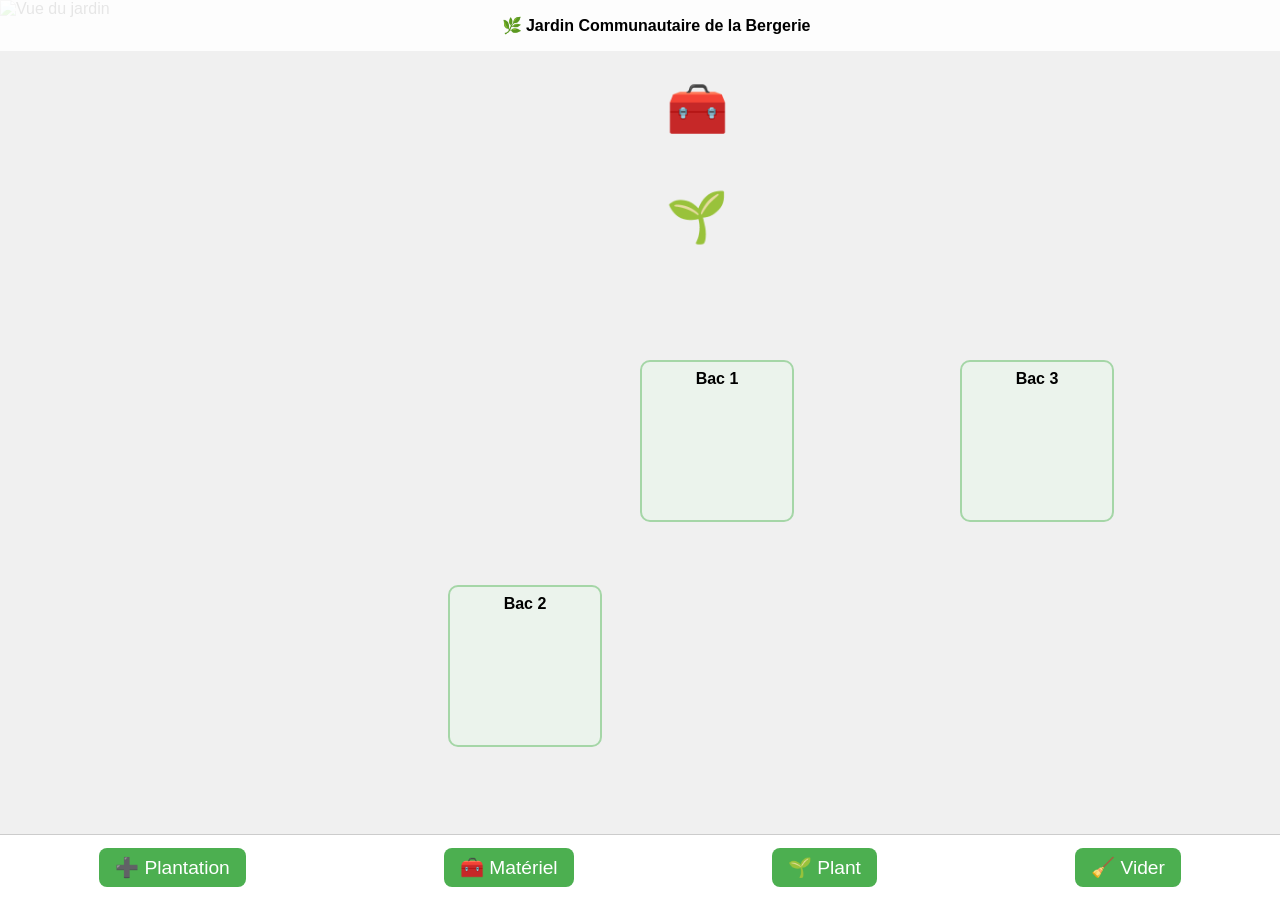
==== index.html @ 273b023b "Add files via upload" ====
<!DOCTYPE html>
<html lang="fr">
<head>
  <meta charset="UTF-8" />
  <title>Jardin - Interface</title>
  <meta name="viewport" content="width=device-width, initial-scale=1.0">
  <link rel="manifest" href="manifest.json">
  <link rel="icon" href="favicon.ico">
  <script>
    if ('serviceWorker' in navigator) {
      navigator.serviceWorker.register('sw.js').then(function(registration) {
        console.log('Service Worker enregistré avec succès :', registration);
      }).catch(function(error) {
        console.log('Échec de l’enregistrement du Service Worker :', error);
      });
    }
  </script>
  <style>
    html, body {
      margin: 0;
      padding: 0;
      height: 100%;
      font-family: Arial, sans-serif;
    }

    body {
      background-color: #f0f0f0;
    }

    header {
      text-align: center;
      background-color: rgba(255, 255, 255, 0.9);
      padding: 1rem;
      position: absolute;
      top: 0;
      left: 0;
      width: 100%;
      z-index: 2;
      font-weight: bold;
    }

    .jardin-container {
      position: relative;
      width: 100%;
      height: 100vh;
      overflow: hidden;
    }

    .jardin-image {
      width: 100%;
      height: 100%;
      object-fit: cover;
      filter: contrast(110%) saturate(130%) brightness(1.1);
    }

    .bac {
      position: absolute;
      width: 150px;
      height: 150px;
      background-color: rgba(232, 245, 233, 0.6);
      border: 2px solid #a5d6a7;
      border-radius: 10px;
      text-align: center;
      padding-top: 0.5rem;
      font-size: 16px;
      overflow-wrap: break-word;
    }

    #bac1 { top: 40%; left: 50%; }
    #bac2 { top: 65%; left: 35%; }
    #bac3 { top: 40%; left: 75%; }
	
	.stock {
      position: absolute;
      ext-align: center;
      padding-top: 0.5rem;
      font-size: 50px;
      overflow-wrap: break-word;
	  cursor: pointer;
	  transition: transform 0.3s ease;
    }
	.stock:hover {
	  transform: scale(1.2);
	}
	
	#stock_mat { top: 8%; left: 52%; }
	#stock_plant { top: 20%; left: 52%; }
	
	.plant-info {
	  position: relative;
	  display: inline-block;
	}

	.tooltip {
	  visibility: hidden;
	  opacity: 0;
	  position: absolute;
	  top: -10px;
	  left: 120%;
	  background-color: #ffffff;
	  color: #333;
	  border: 2px solid #81d4fa;
	  border-radius: 8px;
	  padding: 0.8rem;
	  width: 220px;
	  box-shadow: 0 4px 10px rgba(0,0,0,0.2);
	  transition: opacity 0.3s;
	  z-index: 10;
	  font-size: 0.9rem;
	}

	.plant-info:hover .tooltip {
	  visibility: visible;
	  opacity: 1;
	}
    .icone {
      font-size: 24px;
      margin: 0.2rem;
      transition: transform 0.3s ease;
      cursor: pointer;
      display: block;
    }

    .icone:hover {
      transform: scale(1.2); 
    }

    .menu-bar {
      position: fixed;
      bottom: 0;
      left: 0;
      width: 100%;
      background-color: rgba(255, 255, 255, 0.95);
      display: flex;
      justify-content: space-around;
      align-items: center;
      padding: 0.8rem 0;
      z-index: 4;
      border-top: 1px solid #ccc;
    }

    .menu-bar button {
      background-color: #4CAF50;
      border: none;
      color: white;
      font-size: 1.2rem;
      padding: 0.5rem 1rem;
      border-radius: 8px;
      cursor: pointer;
    }

    .menu-bar button:hover {
      background-color: #45a049;
    }
	

  </style>
</head>
<body>

  <header>
    🌿 Jardin Communautaire de la Bergerie
  </header>

  <div class="jardin-container">
    <img src="img/jardin.png" alt="Vue du jardin" class="jardin-image">
	<div class="stock" id="stock_mat">
		<div onclick="window.location.href='stock_materiel.html'">🧰</div>
	</div>
	<div class="stock" id="stock_plant">
		<div onclick="window.location.href='stock_plant.html'">🌱</div>
	</div>
    <div class="bac" id="bac1">
      <div><strong>Bac 1</strong></div>
    </div>
    <div class="bac" id="bac2">
      <div><strong>Bac 2</strong></div>
    </div>
    <div class="bac" id="bac3">
      <div><strong>Bac 3</strong></div>
    </div>
  </div>

  <div class="menu-bar">
    <button onclick="window.location.href='ajout_plantation.html'">➕ Plantation</button>
    <button onclick="window.location.href='stock_materiel.html'">🧰 Matériel</button>
    <button onclick="window.location.href='stock_plant.html'">🌱 Plant</button>
    <button onclick="localStorage.removeItem('plantations'); location.reload();">🧹 Vider</button>
  </div>

  <script>
    window.onload = function () {
      const plantations = JSON.parse(localStorage.getItem("plantations") || "[]");
      const count = {};

      plantations.forEach(({ plant, bac, quantite, etat, taches }) => {
        const key = `bac${bac}-${plant}`;
        if (!count[key]) count[key] = { plant, bac, quantite, etat, taches };
        else count[key].quantite += quantite;
      });

      for (const key in count) {
        const { plant, bac, quantite, etat, taches } = count[key];
        const bacId = `bac${bac}`;

        const span = document.createElement("span");
        span.className = "icone";
        span.textContent = `${plant}`;
        span.onclick = () => {
          localStorage.setItem("selectedPlant", JSON.stringify(count[key]));
          window.location.href = "fiche_plantation.html";
        };

        const container = document.createElement("div");
        container.className = "plant-info";
        const tooltip = document.createElement("div");
        tooltip.className = "tooltip";
        tooltip.innerHTML = `<strong>Plant : ${plant}</strong><br>Quantité : ${quantite}<br>État : ${etat || "En croissance"}<br>À faire : ${taches || "Arroser"}`;

        container.appendChild(span);
        container.appendChild(tooltip);

        const bacElement = document.getElementById(bacId);
        if (bacElement) bacElement.appendChild(container);
      }
    };
  </script>
</body>
</html>
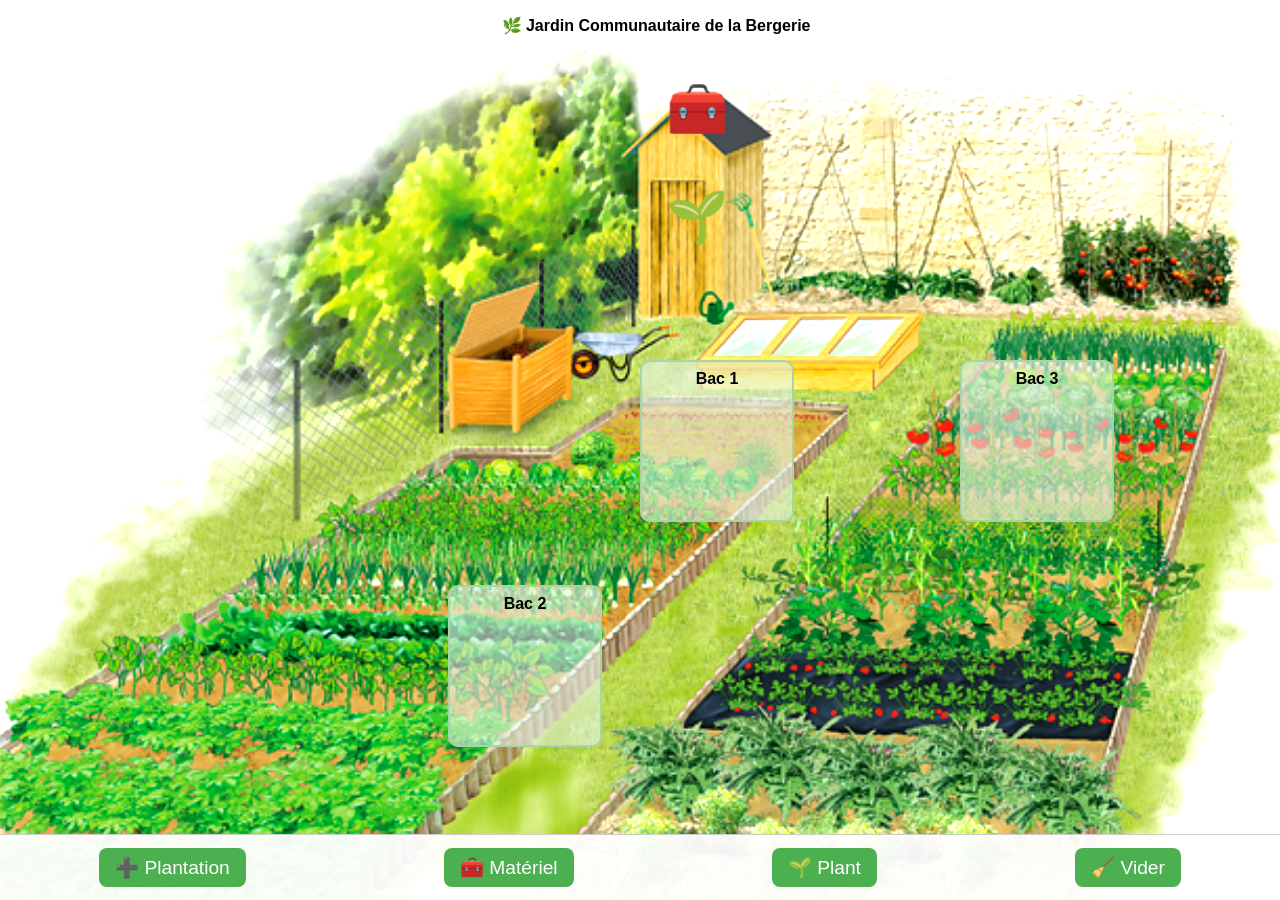
==== commit 95f749f2: "Update index.html" ====
--- a/index.html
+++ b/index.html
@@ -4,8 +4,10 @@
   <meta charset="UTF-8" />
   <title>Jardin - Interface</title>
   <meta name="viewport" content="width=device-width, initial-scale=1.0">
+  <meta name="apple-mobile-web-app-capable" content="yes">
+  <meta name="apple-mobile-web-app-status-bar-style" content="black-translucent">
+  <link rel="apple-touch-icon" href="favicon.png">
   <link rel="manifest" href="manifest.json">
-  <link rel="icon" href="favicon.ico">
   <script>
     if ('serviceWorker' in navigator) {
       navigator.serviceWorker.register('sw.js').then(function(registration) {
@@ -163,7 +165,7 @@
   </header>
 
   <div class="jardin-container">
-    <img src="img/jardin.png" alt="Vue du jardin" class="jardin-image">
+    <img src="jardin.png" alt="Vue du jardin" class="jardin-image">
 	<div class="stock" id="stock_mat">
 		<div onclick="window.location.href='stock_materiel.html'">🧰</div>
 	</div>
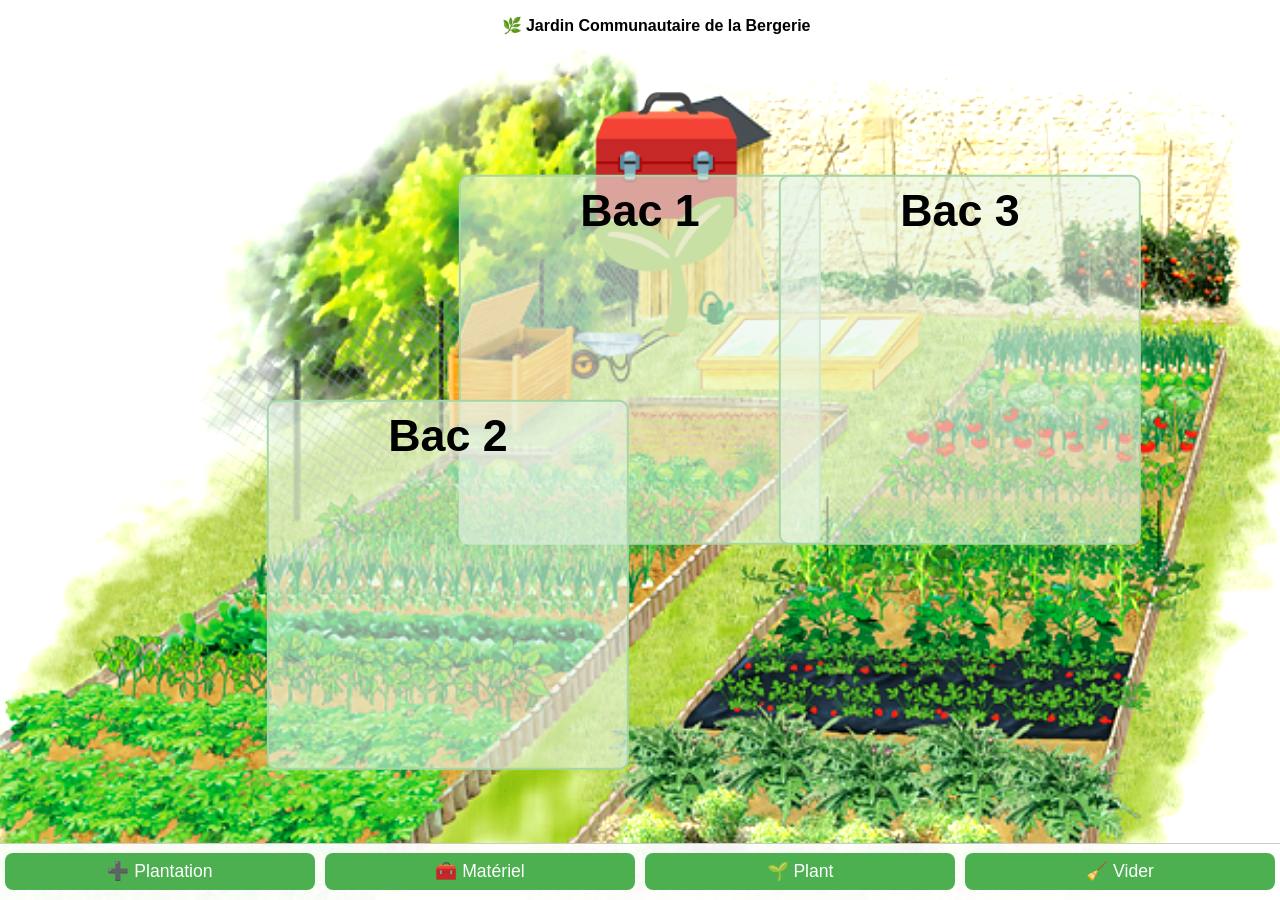
==== commit 3ca04175: "Update index.html" ====
--- a/index.html
+++ b/index.html
@@ -5,7 +5,9 @@
   <title>Jardin - Interface</title>
   <meta name="viewport" content="width=device-width, initial-scale=1.0">
   <meta name="apple-mobile-web-app-capable" content="yes">
+  <meta name="mobile-web-app-capable" content="yes">
   <meta name="apple-mobile-web-app-status-bar-style" content="black-translucent">
+  <meta name="theme-color" content="#4CAF50">
   <link rel="apple-touch-icon" href="favicon.png">
   <link rel="manifest" href="manifest.json">
   <script>
@@ -23,9 +25,6 @@
       padding: 0;
       height: 100%;
       font-family: Arial, sans-serif;
-    }
-
-    body {
       background-color: #f0f0f0;
     }
 
@@ -57,66 +56,66 @@
 
     .bac {
       position: absolute;
-      width: 150px;
-      height: 150px;
+      width: 28vw;
+      height: 28vw;
       background-color: rgba(232, 245, 233, 0.6);
       border: 2px solid #a5d6a7;
       border-radius: 10px;
       text-align: center;
       padding-top: 0.5rem;
-      font-size: 16px;
+      font-size: 3.5vw;
       overflow-wrap: break-word;
     }
 
-    #bac1 { top: 40%; left: 50%; }
-    #bac2 { top: 65%; left: 35%; }
-    #bac3 { top: 40%; left: 75%; }
-	
-	.stock {
-      position: absolute;
-      ext-align: center;
+    #bac1 { top: 40%; left: 50%; transform: translate(-50%, -50%); }
+    #bac2 { top: 65%; left: 35%; transform: translate(-50%, -50%); }
+    #bac3 { top: 40%; left: 75%; transform: translate(-50%, -50%); }
+
+    .stock {
+      position: absolute;
       padding-top: 0.5rem;
-      font-size: 50px;
-      overflow-wrap: break-word;
-	  cursor: pointer;
-	  transition: transform 0.3s ease;
-    }
-	.stock:hover {
-	  transform: scale(1.2);
-	}
-	
-	#stock_mat { top: 8%; left: 52%; }
-	#stock_plant { top: 20%; left: 52%; }
-	
-	.plant-info {
-	  position: relative;
-	  display: inline-block;
-	}
-
-	.tooltip {
-	  visibility: hidden;
-	  opacity: 0;
-	  position: absolute;
-	  top: -10px;
-	  left: 120%;
-	  background-color: #ffffff;
-	  color: #333;
-	  border: 2px solid #81d4fa;
-	  border-radius: 8px;
-	  padding: 0.8rem;
-	  width: 220px;
-	  box-shadow: 0 4px 10px rgba(0,0,0,0.2);
-	  transition: opacity 0.3s;
-	  z-index: 10;
-	  font-size: 0.9rem;
-	}
-
-	.plant-info:hover .tooltip {
-	  visibility: visible;
-	  opacity: 1;
-	}
+      font-size: 10vw;
+      cursor: pointer;
+      transition: transform 0.3s ease;
+    }
+
+    .stock:hover {
+      transform: scale(1.2);
+    }
+
+    #stock_mat { top: 8%; left: 52%; transform: translateX(-50%); }
+    #stock_plant { top: 20%; left: 52%; transform: translateX(-50%); }
+
+    .plant-info {
+      position: relative;
+      display: inline-block;
+    }
+
+    .tooltip {
+      visibility: hidden;
+      opacity: 0;
+      position: absolute;
+      top: -10px;
+      left: 120%;
+      background-color: #ffffff;
+      color: #333;
+      border: 2px solid #81d4fa;
+      border-radius: 8px;
+      padding: 0.8rem;
+      width: 220px;
+      box-shadow: 0 4px 10px rgba(0,0,0,0.2);
+      transition: opacity 0.3s;
+      z-index: 10;
+      font-size: 0.9rem;
+    }
+
+    .plant-info:hover .tooltip {
+      visibility: visible;
+      opacity: 1;
+    }
+
     .icone {
-      font-size: 24px;
+      font-size: 5vw;
       margin: 0.2rem;
       transition: transform 0.3s ease;
       cursor: pointer;
@@ -136,26 +135,47 @@
       display: flex;
       justify-content: space-around;
       align-items: center;
-      padding: 0.8rem 0;
+      padding: 0.6rem 0;
       z-index: 4;
       border-top: 1px solid #ccc;
+      font-size: 0.9rem;
     }
 
     .menu-bar button {
       background-color: #4CAF50;
       border: none;
       color: white;
-      font-size: 1.2rem;
+      font-size: 1.1rem;
       padding: 0.5rem 1rem;
       border-radius: 8px;
       cursor: pointer;
+      flex: 1;
+      margin: 0 0.3rem;
+      min-width: 20%;
+      max-width: 25%;
+      white-space: nowrap;
     }
 
     .menu-bar button:hover {
       background-color: #45a049;
     }
-	
-
+
+    @media (max-width: 400px) {
+      .bac {
+        width: 36vw;
+        height: 36vw;
+        font-size: 4vw;
+      }
+
+      .icone {
+        font-size: 6vw;
+      }
+
+      .menu-bar button {
+        font-size: 1rem;
+        padding: 0.3rem 0.6rem;
+      }
+    }
   </style>
 </head>
 <body>
@@ -166,12 +186,12 @@
 
   <div class="jardin-container">
     <img src="jardin.png" alt="Vue du jardin" class="jardin-image">
-	<div class="stock" id="stock_mat">
-		<div onclick="window.location.href='stock_materiel.html'">🧰</div>
-	</div>
-	<div class="stock" id="stock_plant">
-		<div onclick="window.location.href='stock_plant.html'">🌱</div>
-	</div>
+    <div class="stock" id="stock_mat">
+      <div onclick="window.location.href='stock_materiel.html'">🧰</div>
+    </div>
+    <div class="stock" id="stock_plant">
+      <div onclick="window.location.href='stock_plant.html'">🌱</div>
+    </div>
     <div class="bac" id="bac1">
       <div><strong>Bac 1</strong></div>
     </div>
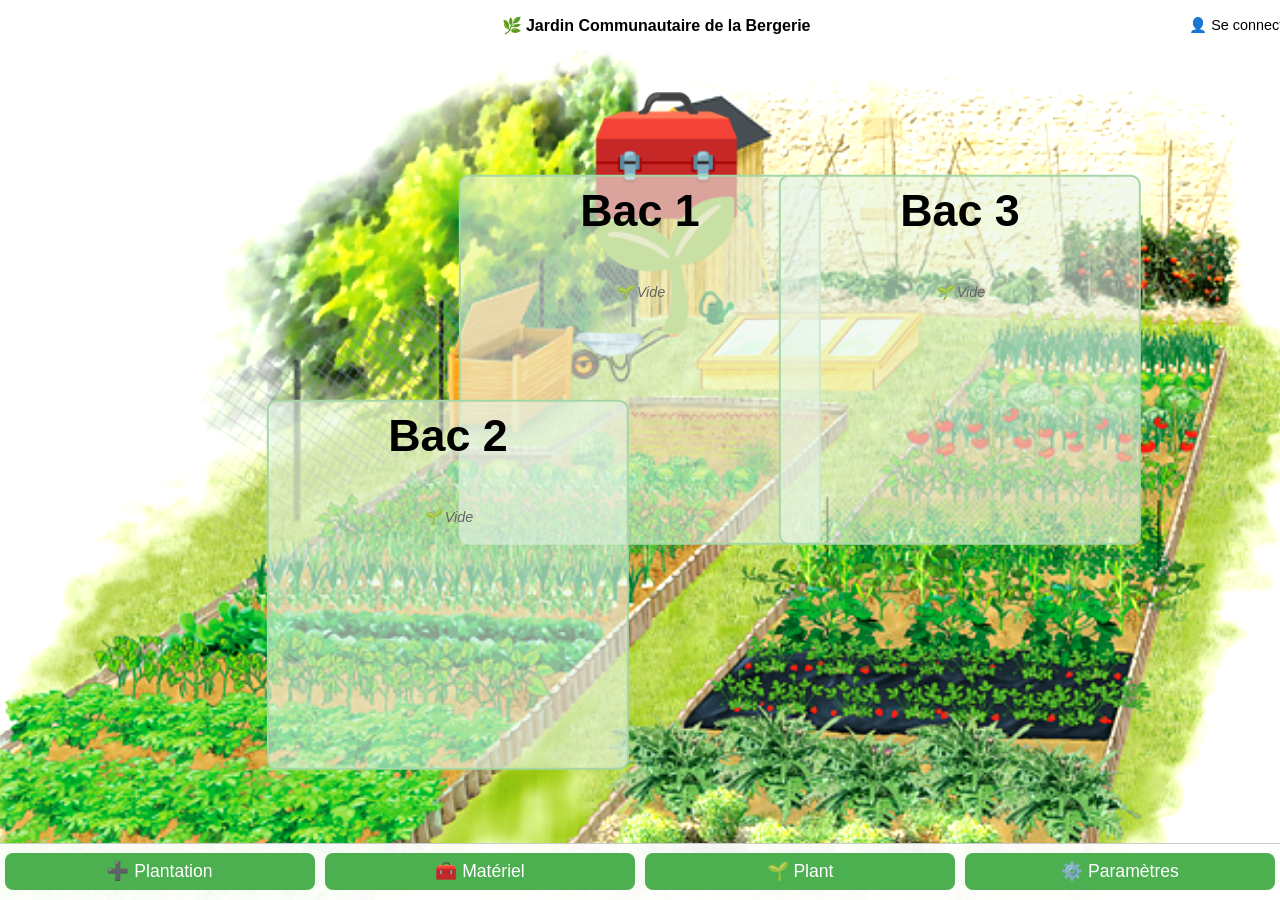
==== commit d2746139: "Ajout de fonctionnalités avancées: Membres, Export/Import, États vides ## Système de membres - Ajout" ====
--- a/index.html
+++ b/index.html
@@ -2,217 +2,47 @@
 <html lang="fr">
 <head>
   <meta charset="UTF-8" />
-  <title>Jardin - Interface</title>
   <meta name="viewport" content="width=device-width, initial-scale=1.0">
+  <meta name="theme-color" content="#4CAF50">
   <meta name="apple-mobile-web-app-capable" content="yes">
   <meta name="mobile-web-app-capable" content="yes">
   <meta name="apple-mobile-web-app-status-bar-style" content="black-translucent">
-  <meta name="theme-color" content="#4CAF50">
+  <link rel="manifest" href="manifest.json">
   <link rel="apple-touch-icon" href="favicon.png">
-  <link rel="manifest" href="manifest.json">
-  <script>
-    if ('serviceWorker' in navigator) {
-      navigator.serviceWorker.register('sw.js').then(function(registration) {
-        console.log('Service Worker enregistré avec succès :', registration);
-      }).catch(function(error) {
-        console.log('Échec de l’enregistrement du Service Worker :', error);
-      });
-    }
-  </script>
-  <style>
-    html, body {
-      margin: 0;
-      padding: 0;
-      height: 100%;
-      font-family: Arial, sans-serif;
-      background-color: #f0f0f0;
-    }
-
-    header {
-      text-align: center;
-      background-color: rgba(255, 255, 255, 0.9);
-      padding: 1rem;
-      position: absolute;
-      top: 0;
-      left: 0;
-      width: 100%;
-      z-index: 2;
-      font-weight: bold;
-    }
-
-    .jardin-container {
-      position: relative;
-      width: 100%;
-      height: 100vh;
-      overflow: hidden;
-    }
-
-    .jardin-image {
-      width: 100%;
-      height: 100%;
-      object-fit: cover;
-      filter: contrast(110%) saturate(130%) brightness(1.1);
-    }
-
-    .bac {
-      position: absolute;
-      width: 28vw;
-      height: 28vw;
-      background-color: rgba(232, 245, 233, 0.6);
-      border: 2px solid #a5d6a7;
-      border-radius: 10px;
-      text-align: center;
-      padding-top: 0.5rem;
-      font-size: 3.5vw;
-      overflow-wrap: break-word;
-    }
-
-    #bac1 { top: 40%; left: 50%; transform: translate(-50%, -50%); }
-    #bac2 { top: 65%; left: 35%; transform: translate(-50%, -50%); }
-    #bac3 { top: 40%; left: 75%; transform: translate(-50%, -50%); }
-
-    .stock {
-      position: absolute;
-      padding-top: 0.5rem;
-      font-size: 10vw;
-      cursor: pointer;
-      transition: transform 0.3s ease;
-    }
-
-    .stock:hover {
-      transform: scale(1.2);
-    }
-
-    #stock_mat { top: 8%; left: 52%; transform: translateX(-50%); }
-    #stock_plant { top: 20%; left: 52%; transform: translateX(-50%); }
-
-    .plant-info {
-      position: relative;
-      display: inline-block;
-    }
-
-    .tooltip {
-      visibility: hidden;
-      opacity: 0;
-      position: absolute;
-      top: -10px;
-      left: 120%;
-      background-color: #ffffff;
-      color: #333;
-      border: 2px solid #81d4fa;
-      border-radius: 8px;
-      padding: 0.8rem;
-      width: 220px;
-      box-shadow: 0 4px 10px rgba(0,0,0,0.2);
-      transition: opacity 0.3s;
-      z-index: 10;
-      font-size: 0.9rem;
-    }
-
-    .plant-info:hover .tooltip {
-      visibility: visible;
-      opacity: 1;
-    }
-
-    .icone {
-      font-size: 5vw;
-      margin: 0.2rem;
-      transition: transform 0.3s ease;
-      cursor: pointer;
-      display: block;
-    }
-
-    .icone:hover {
-      transform: scale(1.2); 
-    }
-
-    .menu-bar {
-      position: fixed;
-      bottom: 0;
-      left: 0;
-      width: 100%;
-      background-color: rgba(255, 255, 255, 0.95);
-      display: flex;
-      justify-content: space-around;
-      align-items: center;
-      padding: 0.6rem 0;
-      z-index: 4;
-      border-top: 1px solid #ccc;
-      font-size: 0.9rem;
-    }
-
-    .menu-bar button {
-      background-color: #4CAF50;
-      border: none;
-      color: white;
-      font-size: 1.1rem;
-      padding: 0.5rem 1rem;
-      border-radius: 8px;
-      cursor: pointer;
-      flex: 1;
-      margin: 0 0.3rem;
-      min-width: 20%;
-      max-width: 25%;
-      white-space: nowrap;
-    }
-
-    .menu-bar button:hover {
-      background-color: #45a049;
-    }
-
-    @media (max-width: 400px) {
-      .bac {
-        width: 36vw;
-        height: 36vw;
-        font-size: 4vw;
-      }
-
-      .icone {
-        font-size: 6vw;
-      }
-
-      .menu-bar button {
-        font-size: 1rem;
-        padding: 0.3rem 0.6rem;
-      }
-    }
-  </style>
+  <title>Jardin - Interface</title>
+  <link rel="stylesheet" href="styles.css">
+  <script src="constants.js"></script>
+  <script src="app.js"></script>
 </head>
-<body>
+<body class="jardin-page">
 
   <header>
-    🌿 Jardin Communautaire de la Bergerie
+    <span>🌿 Jardin Communautaire de la Bergerie</span>
+    <span id="currentMember" style="position: absolute; right: 1rem; font-size: 0.9rem; font-weight: normal;"></span>
   </header>
 
   <div class="jardin-container">
     <img src="jardin.png" alt="Vue du jardin" class="jardin-image">
-    <div class="stock" id="stock_mat">
-      <div onclick="window.location.href='stock_materiel.html'">🧰</div>
-    </div>
-    <div class="stock" id="stock_plant">
-      <div onclick="window.location.href='stock_plant.html'">🌱</div>
-    </div>
-    <div class="bac" id="bac1">
-      <div><strong>Bac 1</strong></div>
-    </div>
-    <div class="bac" id="bac2">
-      <div><strong>Bac 2</strong></div>
-    </div>
-    <div class="bac" id="bac3">
-      <div><strong>Bac 3</strong></div>
-    </div>
+    <div class="stock" id="stock_mat" onclick="window.location.href='stock_materiel.html'">🧰</div>
+    <div class="stock" id="stock_plant" onclick="window.location.href='stock_plant.html'">🌱</div>
+    <div class="bac" id="bac1"><div><strong>Bac 1</strong></div></div>
+    <div class="bac" id="bac2"><div><strong>Bac 2</strong></div></div>
+    <div class="bac" id="bac3"><div><strong>Bac 3</strong></div></div>
   </div>
 
   <div class="menu-bar">
     <button onclick="window.location.href='ajout_plantation.html'">➕ Plantation</button>
     <button onclick="window.location.href='stock_materiel.html'">🧰 Matériel</button>
     <button onclick="window.location.href='stock_plant.html'">🌱 Plant</button>
-    <button onclick="localStorage.removeItem('plantations'); location.reload();">🧹 Vider</button>
+    <button onclick="window.location.href='parametres.html'">⚙️ Paramètres</button>
   </div>
 
   <script>
     window.onload = function () {
-      const plantations = JSON.parse(localStorage.getItem("plantations") || "[]");
+      // Afficher le membre actuel
+      displayCurrentMember('currentMember');
+
+      const plantations = getFromStorage(STORAGE_KEYS.PLANTATIONS, []);
       const count = {};
 
       plantations.forEach(({ plant, bac, quantite, etat, taches }) => {
@@ -221,23 +51,40 @@
         else count[key].quantite += quantite;
       });
 
+      // Tracker les bacs qui ont des plantations
+      const bacsWithPlants = new Set();
+
       for (const key in count) {
         const { plant, bac, quantite, etat, taches } = count[key];
         const bacId = `bac${bac}`;
+        bacsWithPlants.add(bac);
 
         const span = document.createElement("span");
         span.className = "icone";
         span.textContent = `${plant}`;
-        span.onclick = () => {
-          localStorage.setItem("selectedPlant", JSON.stringify(count[key]));
-          window.location.href = "fiche_plantation.html";
-        };
 
         const container = document.createElement("div");
         container.className = "plant-info";
+
         const tooltip = document.createElement("div");
         tooltip.className = "tooltip";
         tooltip.innerHTML = `<strong>Plant : ${plant}</strong><br>Quantité : ${quantite}<br>État : ${etat || "En croissance"}<br>À faire : ${taches || "Arroser"}`;
+
+        // Toggle on tap
+        container.onclick = function (e) {
+          e.stopPropagation();
+          const allTooltips = document.querySelectorAll('.tooltip');
+          allTooltips.forEach(t => { if (t !== tooltip) t.style.display = 'none'; });
+          tooltip.style.display = tooltip.style.display === 'block' ? 'none' : 'block';
+        };
+
+        span.onclick = () => {
+          // Trouver la première plantation correspondante pour avoir un ID
+          const firstPlant = plantations.find(p => p.plant === plant && p.bac === bac);
+          const selectedData = firstPlant && firstPlant.id ? firstPlant : count[key];
+          saveToStorage(STORAGE_KEYS.SELECTED_PLANT, selectedData);
+          window.location.href = "fiche_plantation.html";
+        };
 
         container.appendChild(span);
         container.appendChild(tooltip);
@@ -245,6 +92,26 @@
         const bacElement = document.getElementById(bacId);
         if (bacElement) bacElement.appendChild(container);
       }
+
+      // Afficher un message pour les bacs vides
+      [1, 2, 3].forEach(bacNum => {
+        if (!bacsWithPlants.has(bacNum)) {
+          const bacElement = document.getElementById(`bac${bacNum}`);
+          if (bacElement) {
+            const emptyMsg = document.createElement('div');
+            emptyMsg.className = 'empty-state';
+            emptyMsg.style.fontSize = '0.9rem';
+            emptyMsg.style.marginTop = '1rem';
+            emptyMsg.textContent = '🌱 Vide';
+            bacElement.appendChild(emptyMsg);
+          }
+        }
+      });
+
+      // Hide tooltip when clicking outside
+      document.body.addEventListener('click', () => {
+        document.querySelectorAll('.tooltip').forEach(t => t.style.display = 'none');
+      });
     };
   </script>
 </body>
--- a/styles.css
+++ b/styles.css
@@ -0,0 +1,464 @@
+/* ====================================
+   JARDIN PARTAGÉ - STYLES GLOBAUX
+   ==================================== */
+
+/* ===== RESET & BASE ===== */
+html, body {
+  margin: 0;
+  padding: 0;
+  font-family: Arial, sans-serif;
+}
+
+body {
+  background-color: #f0f8f5;
+  padding: 1rem;
+}
+
+/* Pour la page index.html uniquement */
+body.jardin-page {
+  padding: 0;
+  height: 100dvh;
+  overflow: hidden;
+  background-color: #f0f0f0;
+}
+
+/* ===== TYPOGRAPHIE ===== */
+h1 {
+  color: #2e7d32;
+  text-align: center;
+  font-size: 1.8rem;
+  margin-bottom: 1rem;
+}
+
+label {
+  display: block;
+  margin-top: 1rem;
+  margin-bottom: 0.5rem;
+  font-weight: bold;
+  font-size: 1rem;
+}
+
+/* ===== HEADER ===== */
+header {
+  text-align: center;
+  background-color: rgba(255, 255, 255, 0.9);
+  padding: 1rem;
+  position: absolute;
+  top: 0;
+  left: 0;
+  width: 100%;
+  z-index: 2;
+  font-weight: bold;
+  display: flex;
+  align-items: center;
+  justify-content: center;
+}
+
+/* ==============================
+   INDEX.HTML - JARDIN VISUEL
+   ============================== */
+
+.jardin-container {
+  position: relative;
+  width: 100%;
+  height: 100dvh;
+  overflow: hidden;
+}
+
+.jardin-image {
+  width: 100%;
+  height: 100%;
+  object-fit: cover;
+  filter: contrast(110%) saturate(130%) brightness(1.1);
+}
+
+/* Bacs de plantation */
+.bac {
+  position: absolute;
+  width: 28vw;
+  height: 28vw;
+  background-color: rgba(232, 245, 233, 0.6);
+  border: 2px solid #a5d6a7;
+  border-radius: 10px;
+  text-align: center;
+  padding-top: 0.5rem;
+  font-size: 3.5vw;
+  overflow-wrap: break-word;
+}
+
+#bac1 {
+  top: 40%;
+  left: 50%;
+  transform: translate(-50%, -50%);
+}
+
+#bac2 {
+  top: 65%;
+  left: 35%;
+  transform: translate(-50%, -50%);
+}
+
+#bac3 {
+  top: 40%;
+  left: 75%;
+  transform: translate(-50%, -50%);
+}
+
+/* Icônes de stock flottantes */
+.stock {
+  position: absolute;
+  padding-top: 0.5rem;
+  font-size: 10vw;
+  cursor: pointer;
+  transition: transform 0.3s ease;
+}
+
+.stock:hover {
+  transform: scale(1.2);
+}
+
+#stock_mat {
+  top: 8%;
+  left: 52%;
+  transform: translateX(-50%);
+}
+
+#stock_plant {
+  top: 20%;
+  left: 52%;
+  transform: translateX(-50%);
+}
+
+/* Plantes et tooltips */
+.plant-info {
+  position: relative;
+  display: inline-block;
+}
+
+.tooltip {
+  display: none;
+  position: absolute;
+  top: -10px;
+  left: 120%;
+  background-color: #ffffff;
+  color: #333;
+  border: 2px solid #81d4fa;
+  border-radius: 8px;
+  padding: 0.8rem;
+  width: 220px;
+  box-shadow: 0 4px 10px rgba(0,0,0,0.2);
+  z-index: 10;
+  font-size: 0.9rem;
+}
+
+.icone {
+  font-size: 5vw;
+  margin: 0.2rem;
+  transition: transform 0.3s ease;
+  cursor: pointer;
+  display: block;
+}
+
+.icone:hover {
+  transform: scale(1.2);
+}
+
+/* ===== MENU BAR ===== */
+.menu-bar {
+  position: fixed;
+  bottom: 0;
+  left: 0;
+  width: 100%;
+  background-color: rgba(255, 255, 255, 0.95);
+  display: flex;
+  justify-content: space-around;
+  align-items: center;
+  padding: 0.6rem 0;
+  z-index: 4;
+  border-top: 1px solid #ccc;
+  font-size: 0.9rem;
+}
+
+.menu-bar button {
+  background-color: #4CAF50;
+  border: none;
+  color: white;
+  font-size: 1.1rem;
+  padding: 0.5rem 1rem;
+  border-radius: 8px;
+  cursor: pointer;
+  flex: 1;
+  margin: 0 0.3rem;
+  min-width: 20%;
+  max-width: 25%;
+  white-space: nowrap;
+}
+
+.menu-bar button:hover {
+  background-color: #45a049;
+}
+
+/* =============================
+   FORMULAIRES
+   ============================= */
+
+form {
+  background-color: white;
+  padding: 1.5rem;
+  border-radius: 12px;
+  box-shadow: 0 0 10px rgba(0,0,0,0.1);
+  width: 100%;
+  max-width: 400px;
+  margin: 0 auto;
+}
+
+.fiche {
+  background: #ffffff;
+  padding: 1.5rem;
+  border-radius: 10px;
+  box-shadow: 0 0 10px rgba(0,0,0,0.1);
+  width: 100%;
+  max-width: 450px;
+  margin: 0 auto;
+}
+
+.formulaire, .prelevement, .emprunt {
+  background-color: #ffffff;
+  padding: 1.2rem;
+  border-radius: 10px;
+  box-shadow: 0 0 10px rgba(0,0,0,0.1);
+  max-width: 600px;
+  margin: 0 auto 2rem;
+  display: none;
+}
+
+.formulaire.visible, .prelevement.visible, .emprunt.visible {
+  display: block;
+}
+
+#plantEmoji {
+  font-size: 2rem;
+  text-align: center;
+  margin-bottom: 0.5rem;
+}
+
+select,
+input[type="number"],
+input[type="text"],
+input[type="date"],
+textarea {
+  width: 100%;
+  padding: 0.6rem;
+  font-size: 1rem;
+  border: 1px solid #ccc;
+  border-radius: 6px;
+  box-sizing: border-box;
+  margin-top: 0.3rem;
+}
+
+textarea {
+  min-height: 80px;
+  resize: vertical;
+}
+
+/* Info de stock */
+#stockInfo, #stockContainer {
+  font-size: 0.9rem;
+  color: #2e7d32;
+  margin-top: 0.5rem;
+}
+
+/* ===== BOUTONS ===== */
+button {
+  margin-top: 2rem;
+  padding: 0.75rem 1.5rem;
+  font-size: 1.1rem;
+  color: white;
+  background-color: #4CAF50;
+  border: none;
+  border-radius: 8px;
+  cursor: pointer;
+  width: 100%;
+}
+
+button:hover {
+  background-color: #388e3c;
+}
+
+button.submit {
+  background-color: #4CAF50;
+  width: auto;
+  margin-top: 1rem;
+  padding: 0.6rem 1.2rem;
+  font-size: 1rem;
+}
+
+button.submit:hover {
+  background-color: #388e3c;
+}
+
+button.delete {
+  background-color: #e53935;
+  width: auto;
+  margin-top: 1rem;
+  padding: 0.6rem 1.2rem;
+  font-size: 1rem;
+}
+
+button.delete:hover {
+  background-color: #c62828;
+}
+
+/* ===== ONGLETS (TABS) ===== */
+.tabs {
+  display: flex;
+  flex-wrap: wrap;
+  justify-content: center;
+  gap: 0.5rem;
+  margin-bottom: 1.5rem;
+}
+
+.tabs button {
+  background-color: #a5d6a7;
+  border: none;
+  padding: 0.6rem 1.2rem;
+  font-size: 1rem;
+  border-radius: 8px;
+  cursor: pointer;
+  flex: 1 1 auto;
+  max-width: 200px;
+  margin-top: 0;
+  width: auto;
+  color: inherit;
+}
+
+.tabs button.active {
+  background-color: #4CAF50;
+  color: white;
+}
+
+.tabs button:hover {
+  background-color: #81c784;
+}
+
+.tabs button.active:hover {
+  background-color: #388e3c;
+}
+
+/* ===== TABLEAUX ===== */
+table {
+  width: 100%;
+  border-collapse: collapse;
+  margin-top: 1.5rem;
+  overflow-x: auto;
+  display: block;
+  background-color: white;
+}
+
+th, td {
+  border: 1px solid #ccc;
+  padding: 0.5rem;
+  text-align: left;
+  font-size: 0.9rem;
+}
+
+th {
+  background-color: #e8f5e9;
+  font-weight: bold;
+}
+
+tr:hover {
+  background-color: #f5f5f5;
+}
+
+/* Message d'état vide */
+.empty-state {
+  text-align: center;
+  padding: 2rem;
+  color: #666;
+  font-style: italic;
+}
+
+/* =============================
+   RESPONSIVE
+   ============================= */
+
+/* Tablettes et petits écrans */
+@media (max-width: 500px) {
+  h1 {
+    font-size: 1.5rem;
+  }
+
+  label {
+    font-size: 0.95rem;
+  }
+
+  button {
+    font-size: 1rem;
+  }
+
+  button.submit, button.delete {
+    font-size: 0.9rem;
+    padding: 0.5rem 1rem;
+  }
+
+  .tabs button {
+    font-size: 0.9rem;
+    padding: 0.5rem;
+  }
+
+  th, td {
+    font-size: 0.8rem;
+    padding: 0.3rem;
+  }
+}
+
+/* Mobile */
+@media (max-width: 400px) {
+  h1 {
+    font-size: 1.3rem;
+  }
+
+  /* Index page - jardin */
+  .bac {
+    width: 36vw;
+    height: 36vw;
+    font-size: 4vw;
+  }
+
+  .icone {
+    font-size: 6vw;
+  }
+
+  .menu-bar button {
+    font-size: 1rem;
+    padding: 0.3rem 0.6rem;
+  }
+
+  .tooltip {
+    width: 180px;
+    font-size: 0.8rem;
+    padding: 0.5rem;
+  }
+}
+
+/* ===== UTILITAIRES ===== */
+.hidden {
+  display: none !important;
+}
+
+.visible {
+  display: block !important;
+}
+
+.text-center {
+  text-align: center;
+}
+
+.mt-1 {
+  margin-top: 1rem;
+}
+
+.mb-1 {
+  margin-bottom: 1rem;
+}
